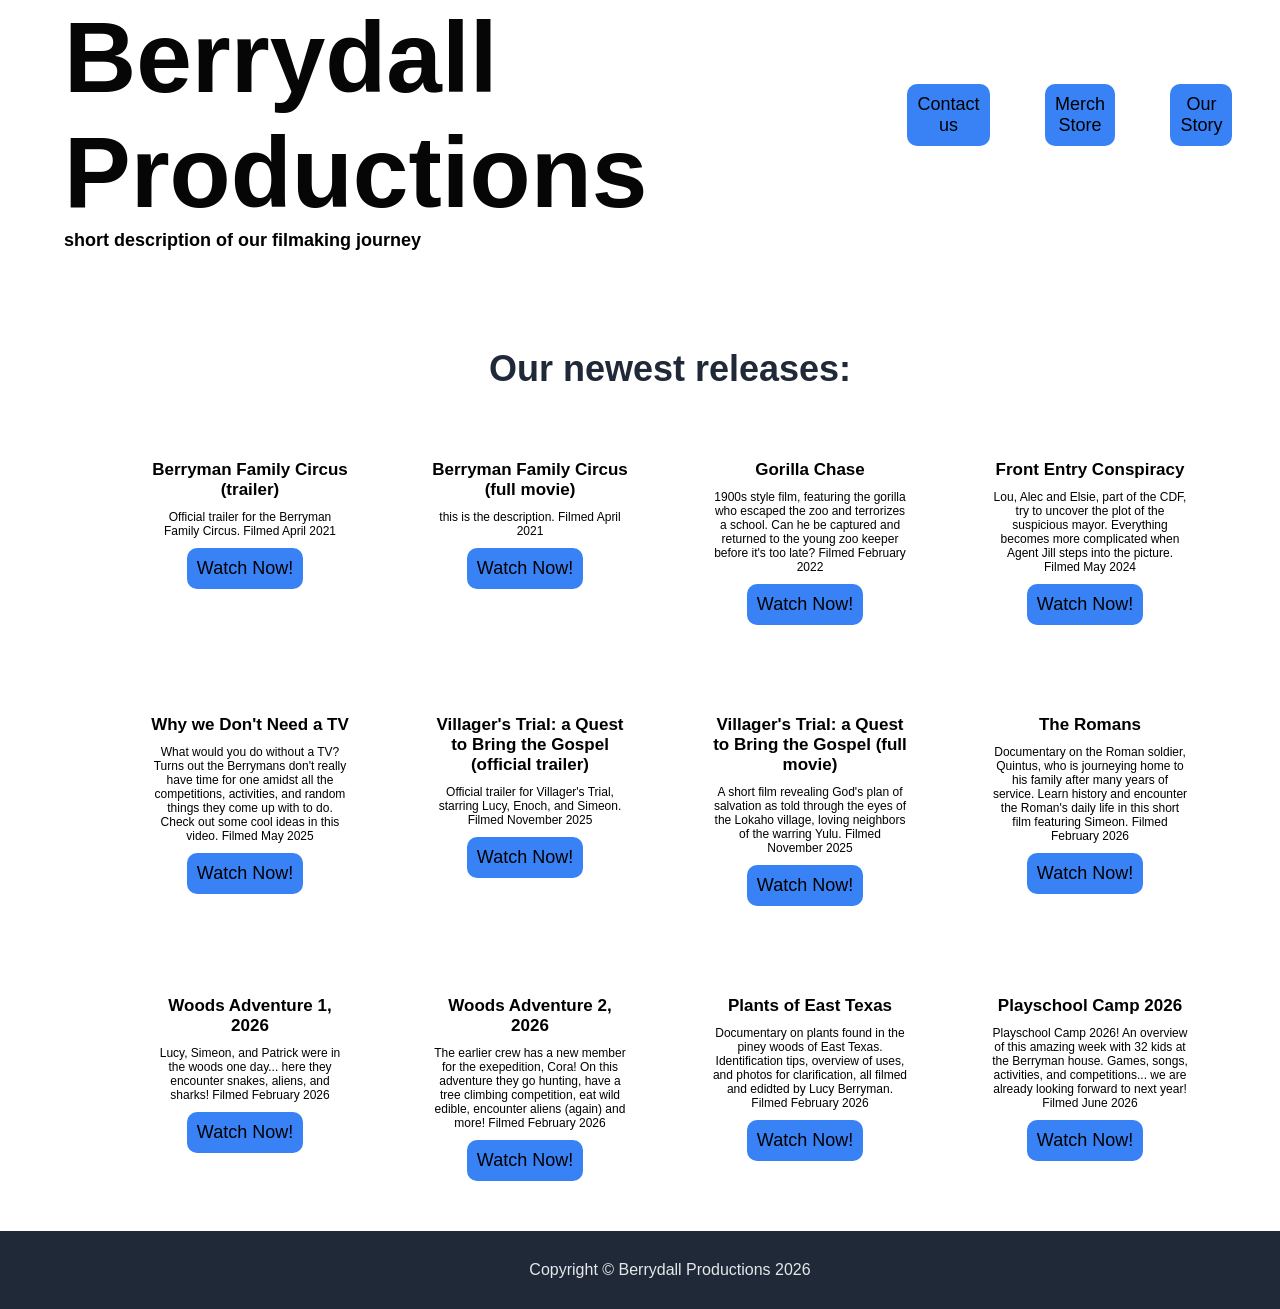
==== index.html @ c4c07633 "Add files via upload" ====
<!DOCTYPE html>
<html lang="en">

<head>
    <meta charset="UTF-8">
    <meta name="viewport" content="width=device-width, initial-scale=1.0">
    <link rel="stylesheet" href="styles.css">
    <title>Berrydall Productions</title>
</head>

<body>

    <header>
        <div class="topline">
            <div class="logo">Berrydall Productions</div>
            <ul>
                <button> <a href="/Users/lucy/repos/Berrydall Production site/contact.html"> Contact us </a></button>
                <button> <a href="/Users/lucy/repos/Berrydall Production site/music.html"> Merch Store </a></button>
                <button> <a href="/Users/lucy/repos/Berrydall Production site/story.html"> Our Story </a></button>

            </ul>
        </div>
        <div class="under">
            <div class="bottom">
                <div class="left">
                  

                    <div class="other"> short description of our filmaking journey
                
            </div>


            <div class="big-image">
                <img src="">

            </div>
        </div>
    </header>



    <div class="white-section">
        <div class="center">Our newest releases:</div>
        <div class="info">
       
        <div class="set">
                <div class="words2">Berryman Family Circus (trailer)</div>
                <div class="words"> Official trailer for the Berryman Family Circus. Filmed April 2021</div>
                <button><a href="https://www.youtube.com/watch?v=TXPOsrfzp38">Watch Now!</a></button>
        </div>
        <div class="set">
                <div class="words2">Berryman Family Circus (full movie)</div>
                <div class="words"> this is the description. Filmed April 2021</div>
                <button><a href="">Watch Now!</a></button>
        </div>
        <div class="set">
                <div class="words2">Gorilla Chase</div>
                <div class="words"> 1900s style film, featuring the gorilla who escaped the zoo and terrorizes a school. 
                    Can he be captured and returned to the young zoo keeper before it's too late? Filmed February 2022</div>
                <button><a href="https://www.youtube.com/watch?v=IMuutPM54GU">Watch Now!</a></button>
        </div>
         <div class="set">
                <div class="words2">Front Entry Conspiracy</div>
                <div class="words"> Lou, Alec and Elsie, part of the CDF, try to uncover the plot of the suspicious mayor. 
                    Everything becomes more complicated when Agent Jill steps into the picture. Filmed May 2024
                </div>
                <button><a href="https://www.youtube.com/watch?v=8Pn51srVc9U">Watch Now!</a></button>
        </div>
         <div class="set">
                <div class="words2">Why we Don't Need a TV</div>
                <div class="words"> What would you do without a TV? Turns out the Berrymans don't really have time for one amidst all the competitions, activities,
                    and random things they come up with to do. Check out some cool ideas in this video. Filmed May 2025
                </div>
                <button><a href="https://www.youtube.com/watch?v=FKtDhvUpYwU">Watch Now!</a></button>
        </div>
         <div class="set">
                <div class="words2">Villager's Trial: a Quest to Bring the Gospel (official trailer)</div>
                <div class="words"> Official trailer for Villager's Trial, starring Lucy, Enoch, and Simeon. Filmed November 2025</div>
                <button><a href="https://youtu.be/dJ58hmriQU4">Watch Now!</a></button>
        </div>
         <div class="set">
                <div class="words2">Villager's Trial: a Quest to Bring the Gospel (full movie)</div>
                <div class="words"> A short film revealing God's plan of salvation as told through the 
                    eyes of the Lokaho village, loving neighbors of the warring Yulu. Filmed November 2025</div>
                <button><a href="https://youtu.be/C-4Vc9B4cSg">Watch Now!</a></button>
        </div>
         <div class="set">
                <div class="words2">The Romans</div>
                <div class="words"> Documentary on the Roman soldier, Quintus, who is journeying home to his family after many years of service. 
                    Learn history and encounter the Roman's daily life in this short film featuring Simeon. Filmed February 2026
                </div>
                <button><a href="https://youtu.be/SM7rJz4L57U">Watch Now!</a></button>
        </div> 
         <div class="set">
                <div class="words2">Woods Adventure 1, 2026</div>
                <div class="words"> Lucy, Simeon, and Patrick were in the woods one day... here they encounter snakes, aliens, and sharks! Filmed February 2026</div>
                <button><a href="https://youtu.be/S572KxkOA24">Watch Now!</a></button>
        </div>
        <div class="set">
                <div class="words2">Woods Adventure 2, 2026</div>
                <div class="words"> The earlier crew has a new member for the exepedition, Cora! On this adventure they go hunting, have a tree 
                    climbing competition, eat wild edible, encounter aliens (again) and more! Filmed February 2026</div>
                <button><a href="https://youtu.be/Dbidlbdp17k">Watch Now!</a></button>
        </div>
        
       <div class="set">
                <div class="words2">Plants of East Texas</div>
                <div class="words"> Documentary on plants found in the piney woods of East Texas. Identification tips, overview of uses, 
                    and photos for clarification, all filmed and edidted by Lucy Berryman. Filmed February 2026</div>
                <button><a href="https://youtu.be/y1Rkk8QlryA">Watch Now!</a></button>
        </div>
        <div class="set">
                <div class="words2">Playschool Camp 2026</div>
                <div class="words"> Playschool Camp 2026! An overview of this amazing week with 32 kids at the Berryman house.
                    Games, songs, activities, and competitions... we are already looking forward to next year! Filmed June 2026
                </div>
                <button><a href="https://youtu.be/GU9BxQQqzRU">Watch Now!</a></button>
        </div>
       
    </div>
    
    <footer>
        Copyright © Berrydall Productions 2026 
    </footer>

</body>

</html>
---- styles.css ----
body {
   display: flex;
   font-family: Roboto, sans-serif;
   flex-wrap: wrap;
   flex-direction: row;
   margin: 0;
   padding:0;
   width:100%;
   height:100%;
   overflow-x: hidden;
 }

 .small-images {
   height: 100px;
   border-radius: 5px;

 }

 header {
   background-image: url(images/vt-front.png);
   background-position: 25% 30%;
   background-size: cover;
   background-repeat: no repeat;
   margin: 0px;
   display: flex;
   align-items: center;
   font-size: 32px;
   font-weight: 900;
   flex-direction: column;
 }


 .underhead {
   background-color: #1f2937;
   margin: 0px;
   flex-wrap: wrap;
   display: flex;
 }

 .left {
   
   width: 100%;

 }

 .logo {
   color: #060606;
   font-size: 100px;
   font-weight: bold;

 }

 .links {
   color: #000000;
   font-size: 18px;
   color: #000000;
   font-weight: 900;
   text-decoration: none;
 }

 .other {
   color: #000000;
   font-size: 18px;


   font-weight: 900;
 }

 .h1 {
   color: #000000;
   font-size: 48px;
   font-weight: 900;
   text-wrap: wrap;
 }

 .topline {
   display: flex;
   align-items: center;
   font-size: 32px;
   font-weight: 900;
   justify-content: space-between;
   width: 90%;

 }

 ul {
   list-style-type: none;
   display: flex;
   justify-content: space-between;
   align-items: space-between;
   gap: 40px;
 }

 .white-section {
   display: flex;
   flex-direction: column;
   flex-wrap: wrap;
   text-align: center;
   width: 100%;
 }

 a {
   text-decoration: none;
   color:#000000;
   font-size: 18px;


 }

 button {
   background-color: #3882f6;
   border-radius: 10px;
   border: black;
   margin: 5%;
   margin-left: 0;
   flex: 1;
   padding: 10px;
   
 }

 .imgtext {
   width: 100px;
   flex-direction: row;
   font-size: 12px;
   flex-wrap: wrap;
 }

 .center {
   font-size: 36px;
   color: #1f2937;
   font-weight: 900;
   text-align: center;
   margin: 30px;
   width: 100%;
 }

 .bottom {
   justify-content: space-between;
   align-content: space-between;
   width: 50%;
 }

 .info {
   flex-direction: row;
   display: flex;
   justify-content: center;
   flex-wrap: wrap;
 }

 .quote {
   background-color: #e5e7eb;
   font-size: 36px;
   font-weight: lighter;
   padding: 90px;
   
 }


 .action {
   color: white;
   /* padding: 50px; */
   text-align: left;
   border-radius: 20px;
   flex: 5;
   
 }

 #strong {
   font-weight: 900;
   font-size: 26px;

 }

 .under {
   display: flex;
   gap: 50px;
   
   padding: 0 16px;
   font-size: 32px;
   font-weight: 900;
   justify-content: space-between;
   width: 90%;
   margin-bottom: 30px;
 }

 .sign-up {
   border-radius: 5px;
   border: 2px solid white;
   color: white;
   padding: 5px;
   width: 50px;
   height: 30px;
   


 }

 .set {
   margin: 40px;
   width: 200px;
 }

 .big-image {
   width: 50%;
   text-align: center;


 }

 .big-image>img {
   
   height: auto;
   width: 400px;
 }

 

 .set > img {
  width :300px;
  height: auto;
 }
 .words {
   font-size: 12px;
   padding-top: 10px;
 }
 .words2 {
   
   font-size: 17px;
   font-weight:bold ;
 }

 .bold {
   font-weight: 900;
   margin-bottom: 5px;
 }

 footer {
   background-color: #1f2937;
   color: #e5e7eb;
   text-align: center;
   width: 100%;
   padding: 30px;
   font-family: roboto, sans-serif;
 }

 strong {
   font-size: 20px;
 }
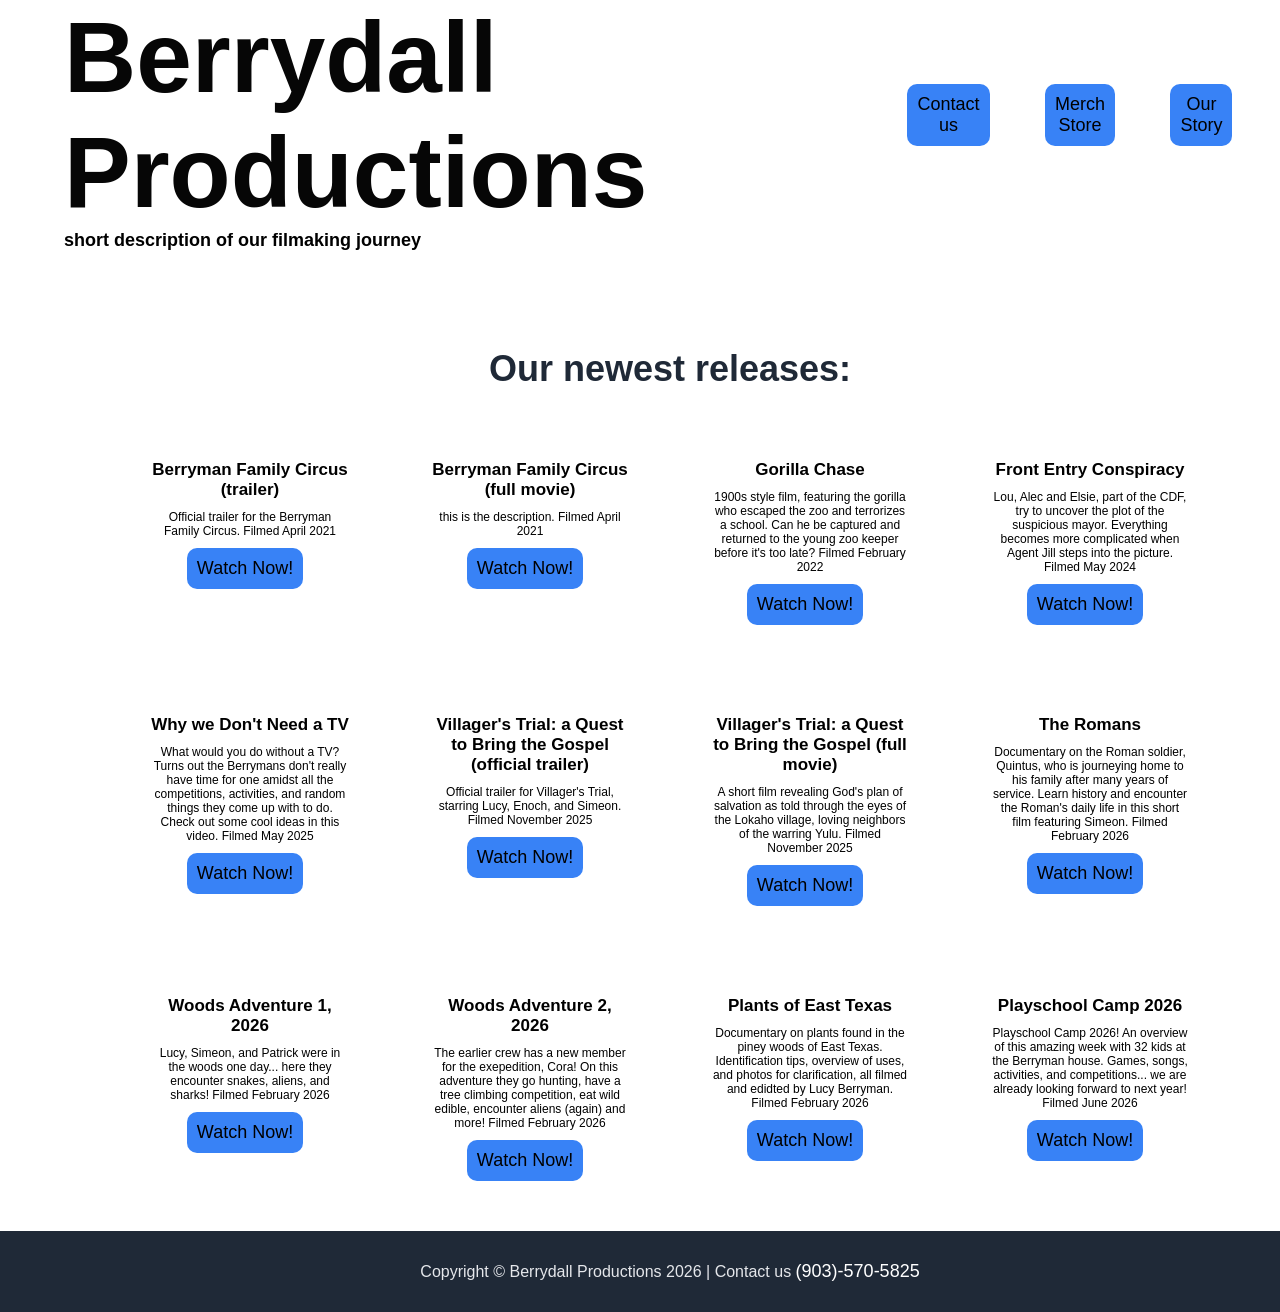
==== commit c0cc2bae: "Added contact info" ====
--- a/index.html
+++ b/index.html
@@ -121,7 +121,7 @@
     </div>
     
     <footer>
-        Copyright © Berrydall Productions 2026 
+        Copyright © Berrydall Productions 2026 |  Contact us <a href="tel:+19035705825" style="color:white">(903)-570-5825</a>
     </footer>
 
 </body>
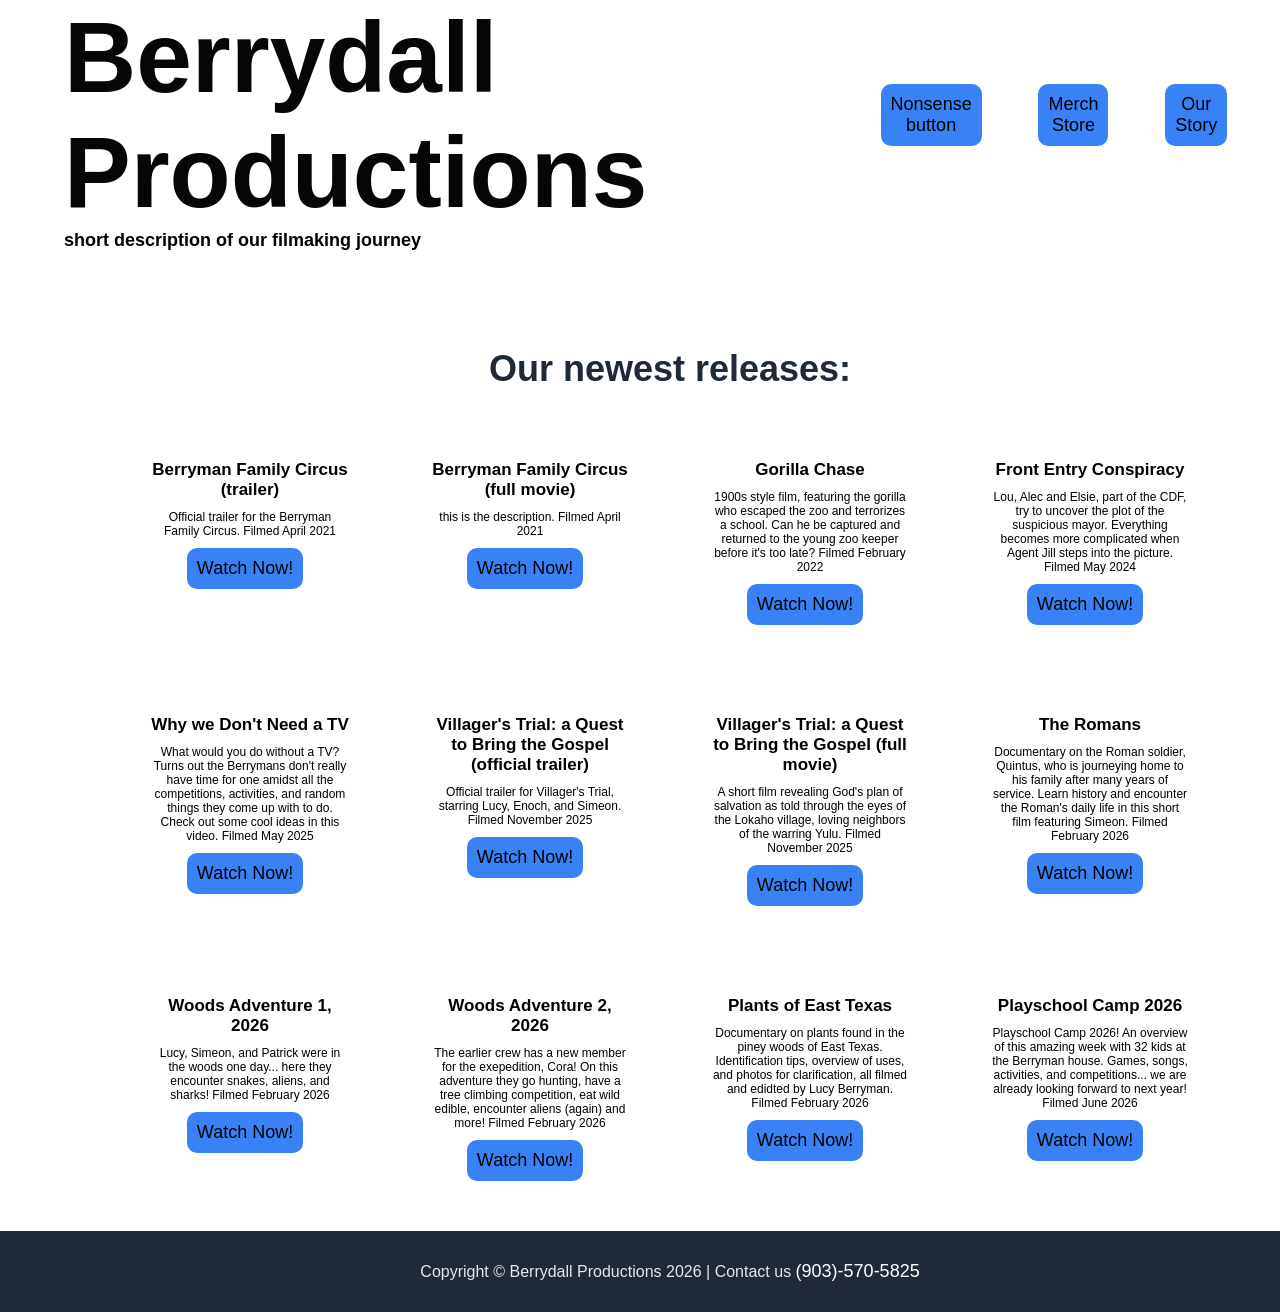
==== commit 26d38f41: "changed buttons" ====
--- a/index.html
+++ b/index.html
@@ -15,7 +15,7 @@
         <div class="topline">
             <div class="logo">Berrydall Productions</div>
             <ul>
-                <button> <a href="/Users/lucy/repos/Berrydall Production site/contact.html"> Contact us </a></button>
+                <button> <a href="/Users/lucy/repos/Berrydall Production site/music.html"> Nonsense button</a></button>
                 <button> <a href="/Users/lucy/repos/Berrydall Production site/music.html"> Merch Store </a></button>
                 <button> <a href="/Users/lucy/repos/Berrydall Production site/story.html"> Our Story </a></button>
 
